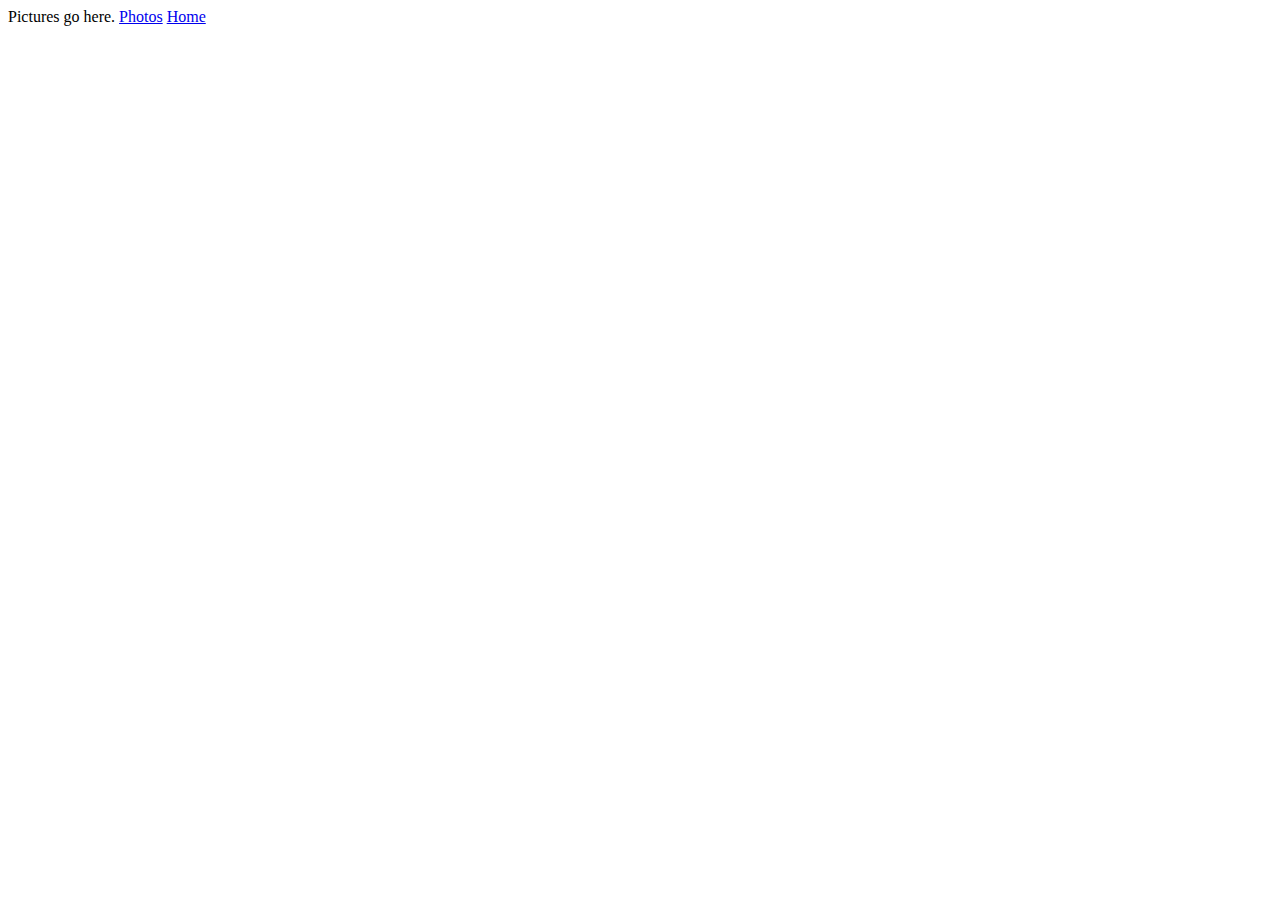
==== photos.html @ a89860b5 "Initial Commit" ====
<!DOCTYPE html>
<html>
  <head>
    <meta charset="utf-8">
    <title>Shane Fuller - Photos</title>
  </head>
  <body>
    Pictures go here.
    <a href="photos.html">Photos</a>
    <a href="index.html">Home</a>
  </body>
</html>
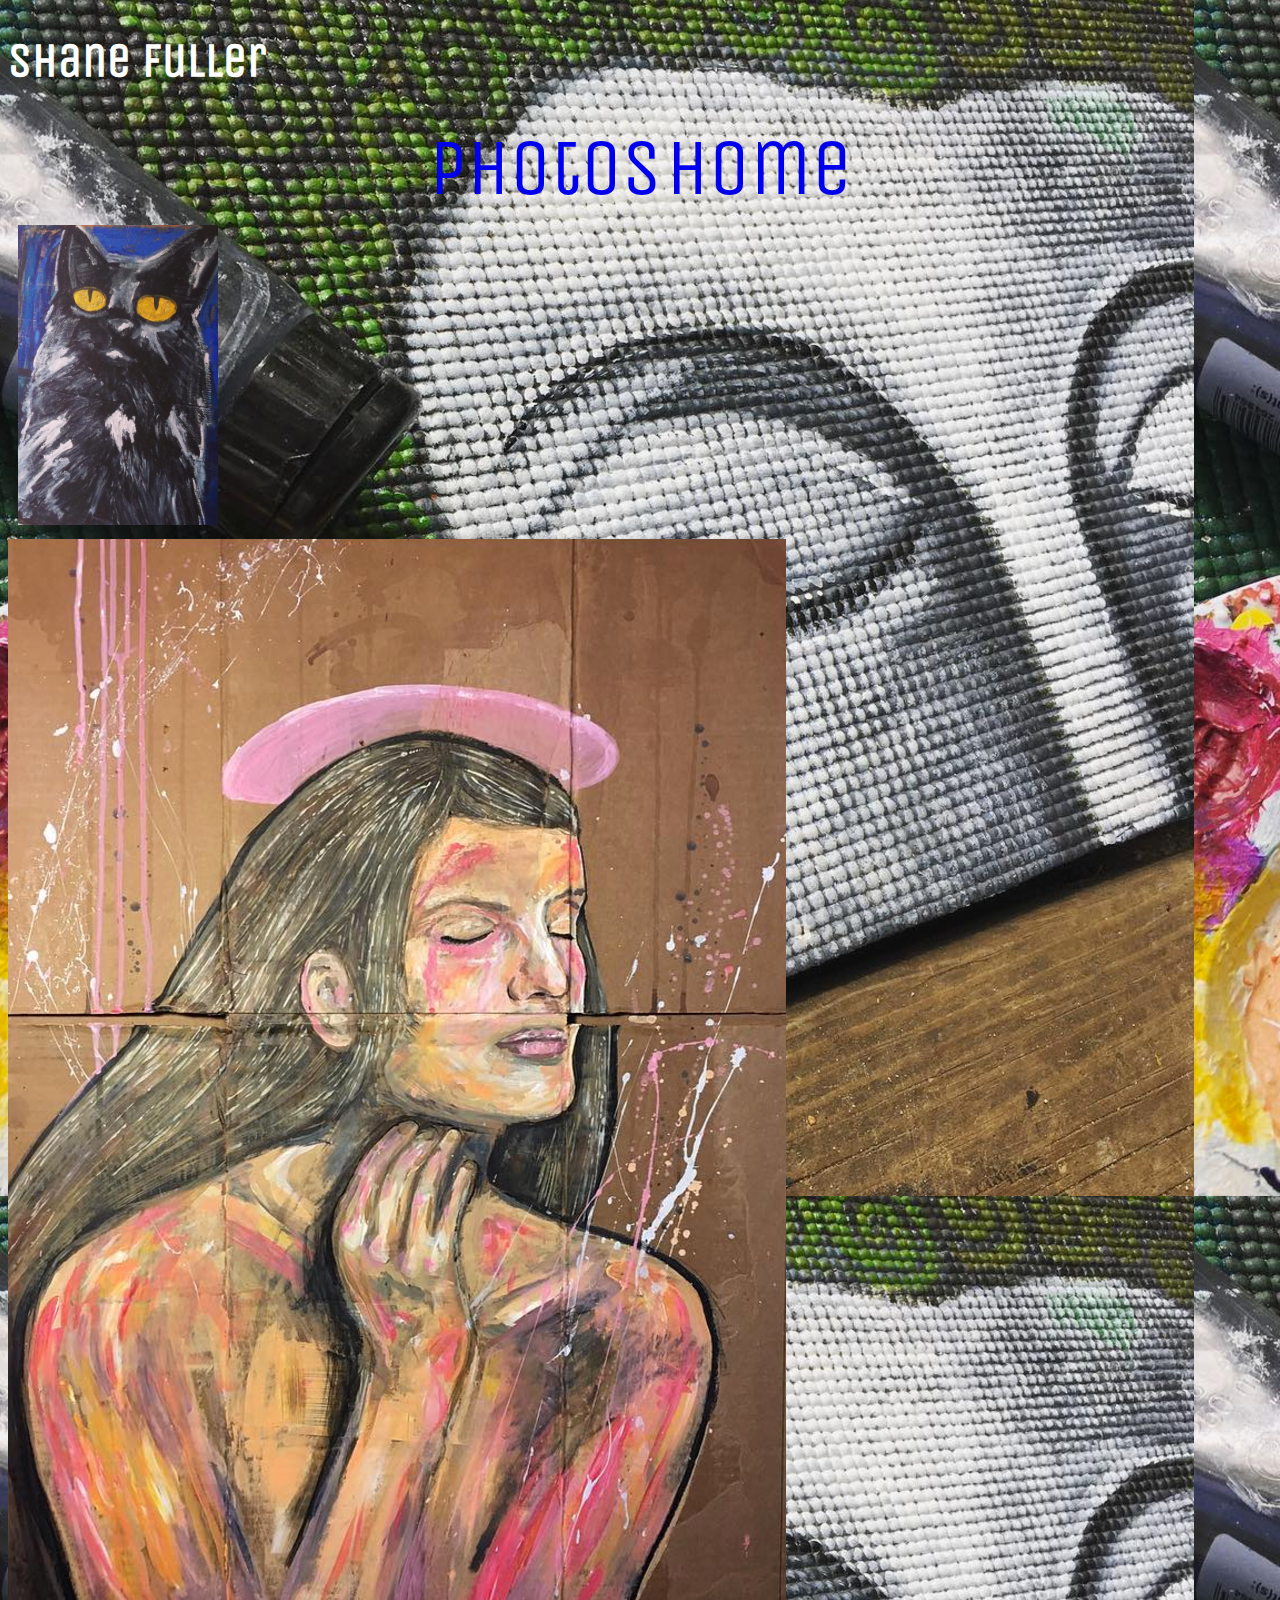
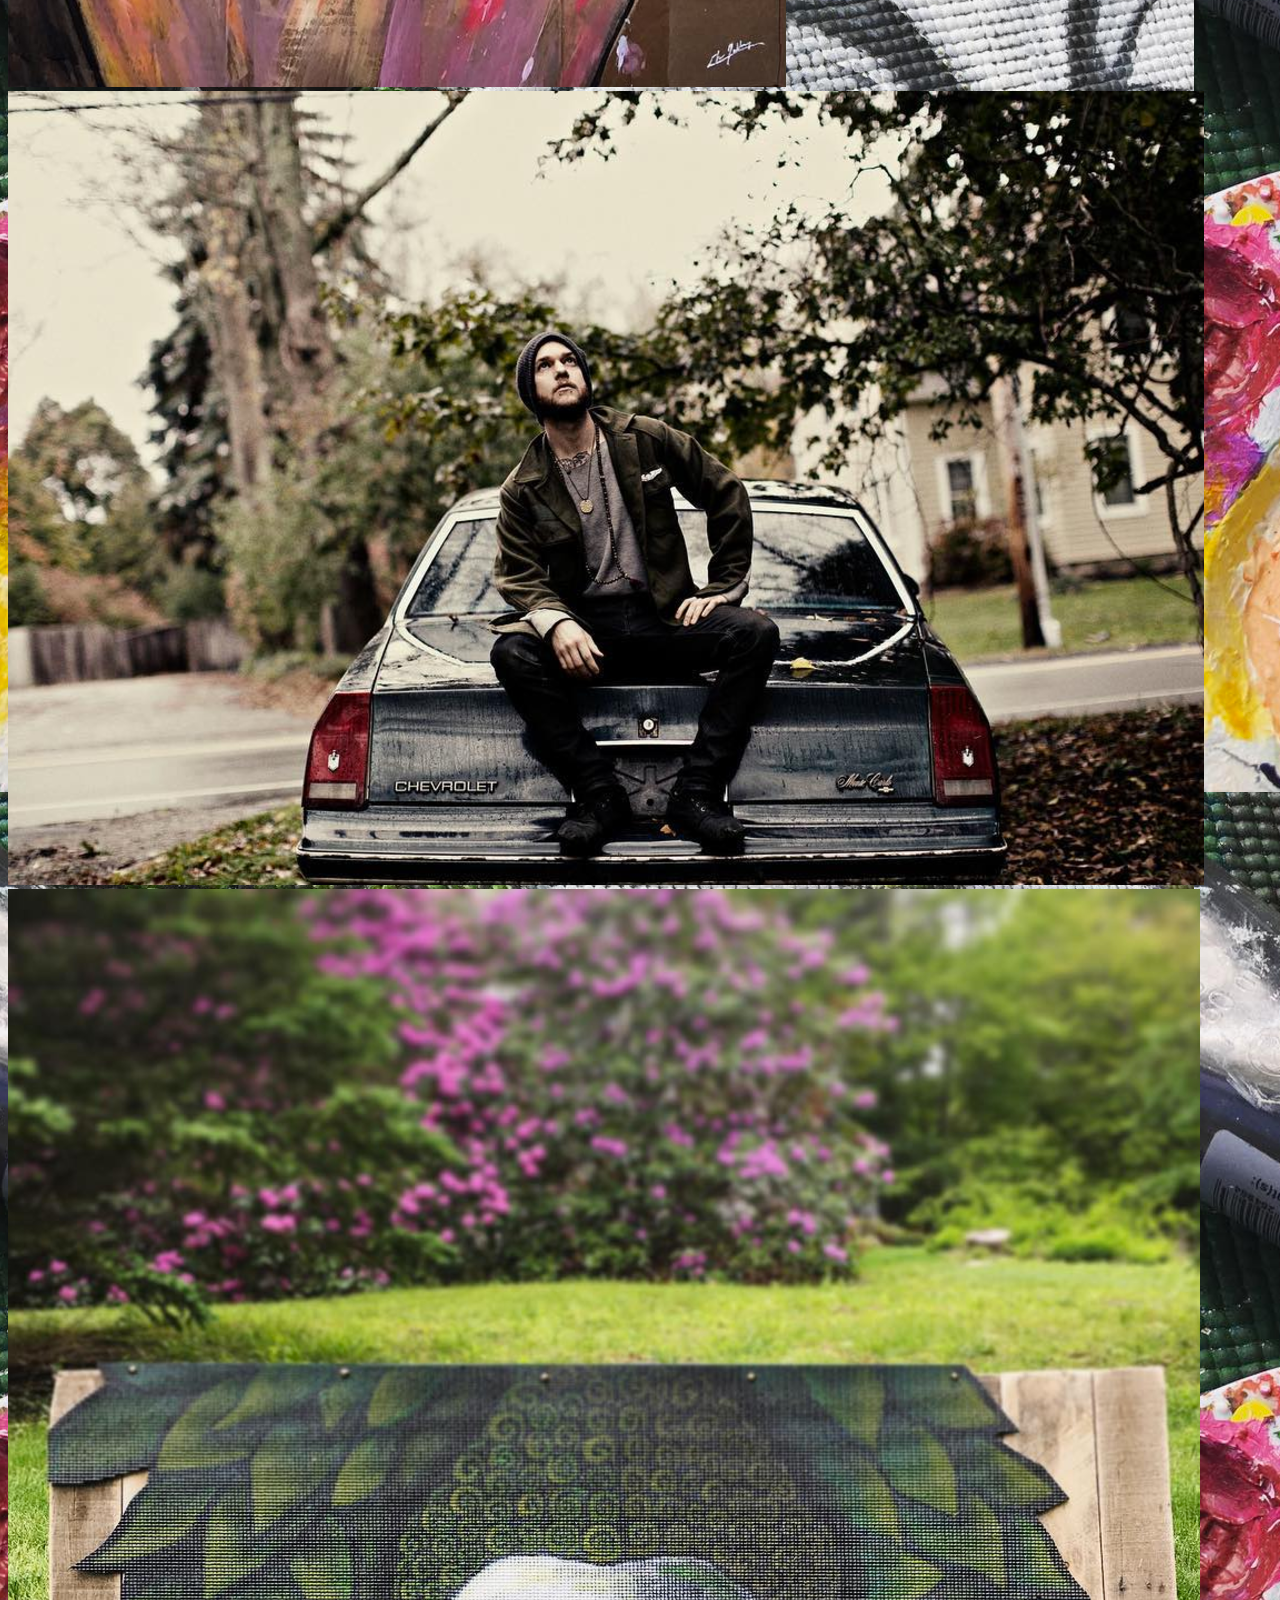
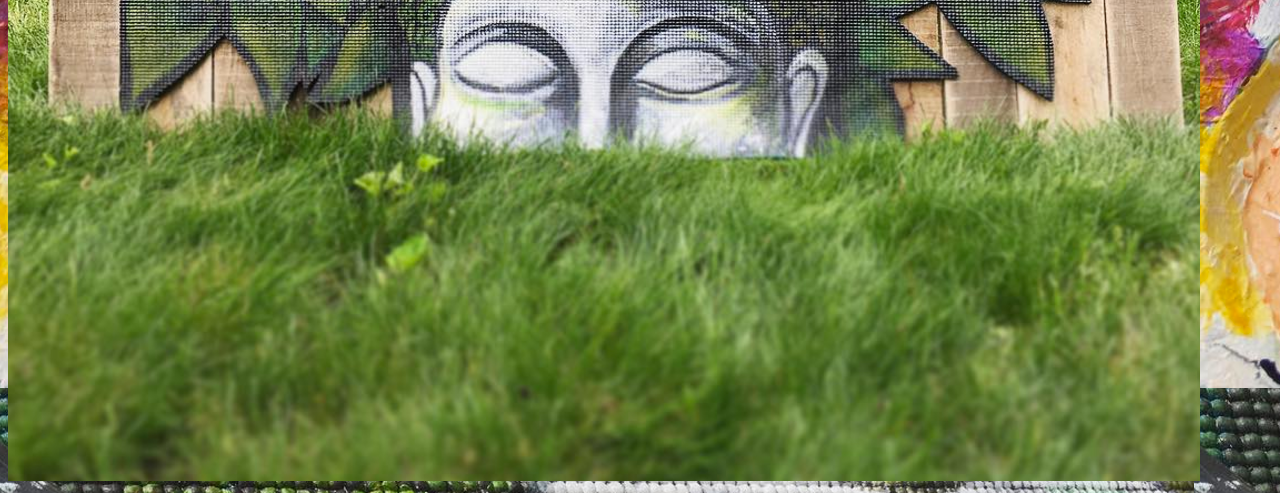
==== commit ff0fed3f: "Added images" ====
--- a/photos.html
+++ b/photos.html
@@ -1,12 +1,28 @@
 <!DOCTYPE html>
 <html>
-  <head>
-    <meta charset="utf-8">
-    <title>Shane Fuller - Photos</title>
-  </head>
-  <body>
-    Pictures go here.
-    <a href="photos.html">Photos</a>
-    <a href="index.html">Home</a>
-  </body>
+
+<head>
+  <meta charset="utf-8">
+  <title>Shane Fuller - Photos</title>
+  <link href="style.css" rel="stylesheet">
+  <link href="https://fonts.googleapis.com/css?family=Unica+One" rel="stylesheet">
+</head>
+
+<body>
+  <h1>Shane Fuller</h1>
+  <div class="navi">
+    <nav>
+      <a href="photos.html">Photos</a>
+      <a href="index.html">Home</a>
+    </nav>
+  </div>
+  <img id="logo" src="images/strongtail.png">
+  <div class="container">
+    <img src="images/halo.png">
+    <img src="images/chevy.png">
+    <img src="images/mat.png">
+
+  </div>
+</body>
+
 </html>
--- a/style.css
+++ b/style.css
@@ -0,0 +1,33 @@
+body {
+  font-family: Unica One;
+  background-image: url(images/bg.png);
+  color: white;
+}
+
+h1 {
+  font-size: 300%;
+}
+
+a {
+  text-decoration: none;
+  font-size: 500%;
+}
+.navi {
+  display: flex;
+  justify-content: center;
+}
+
+
+.container {
+
+}
+
+img {
+  height: 50%;
+}
+
+#logo {
+  height: 300px;
+  width: auto;
+  padding: 10px;
+}
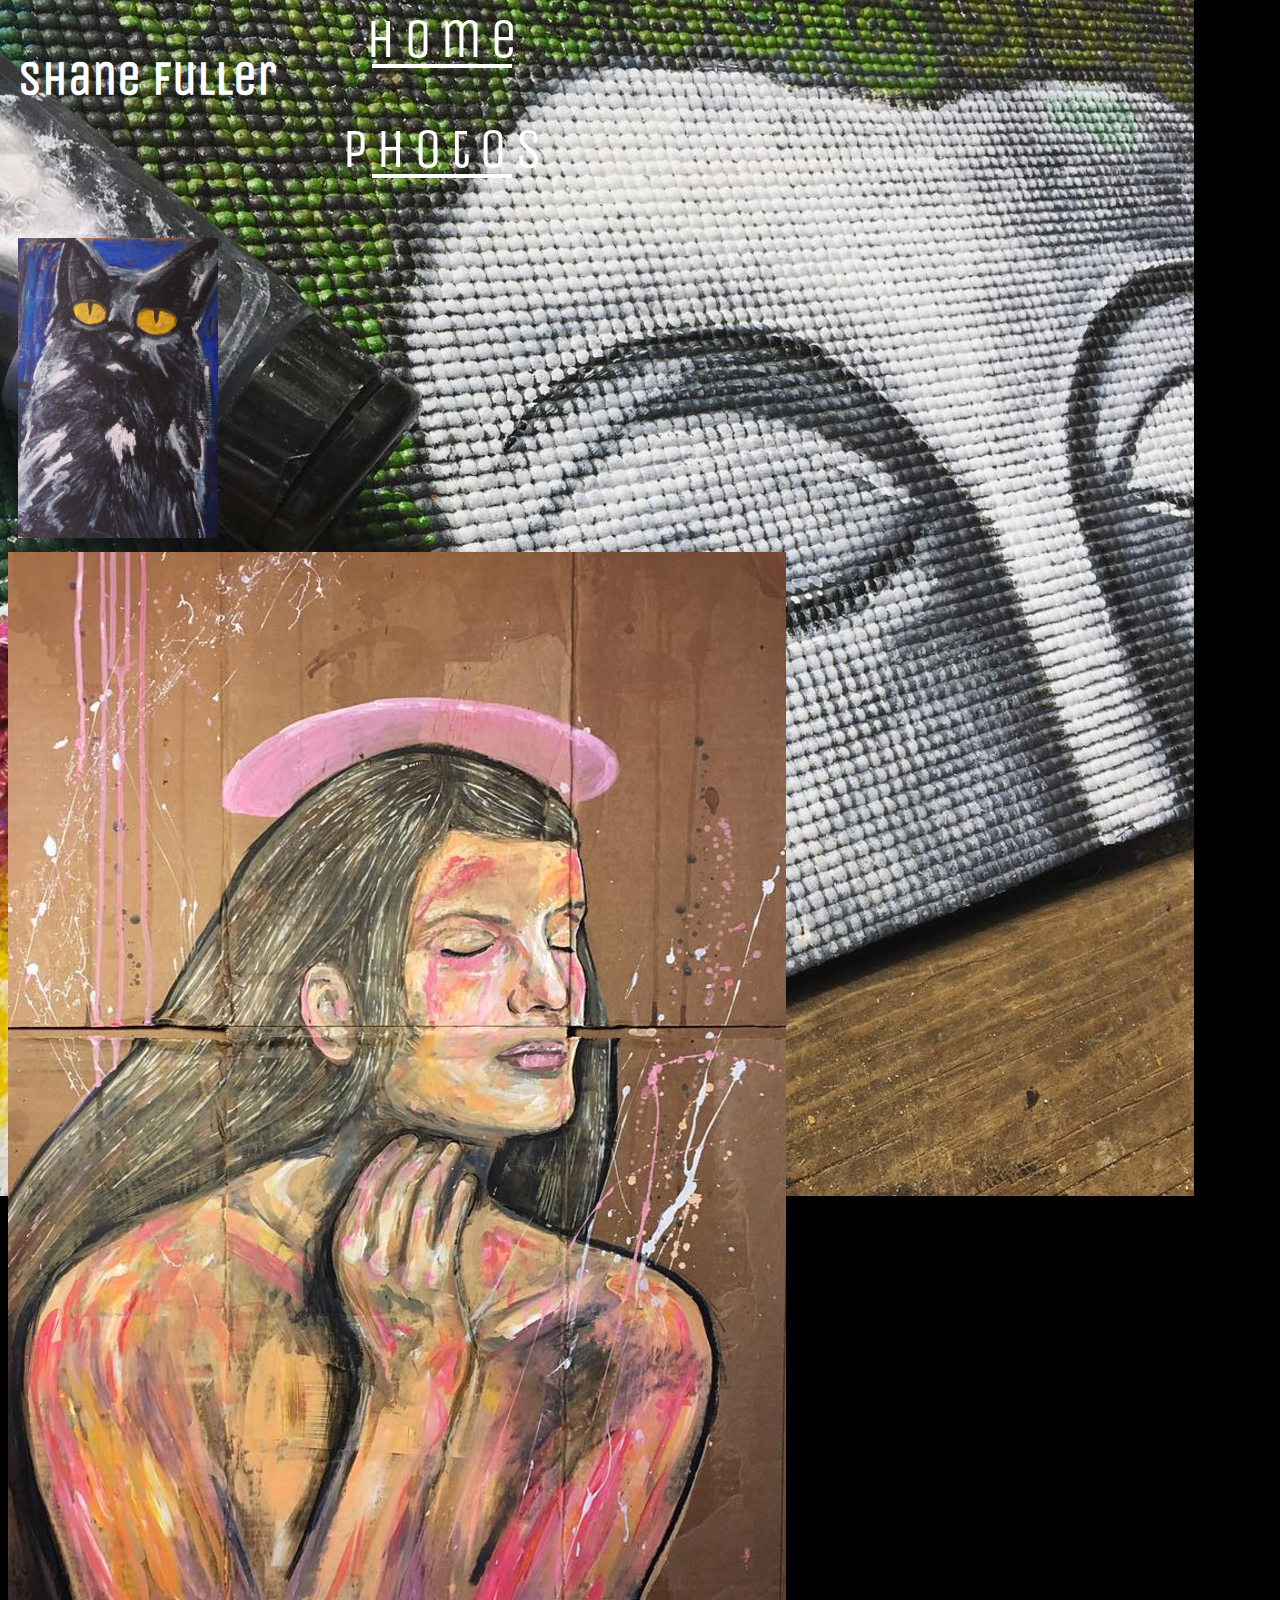
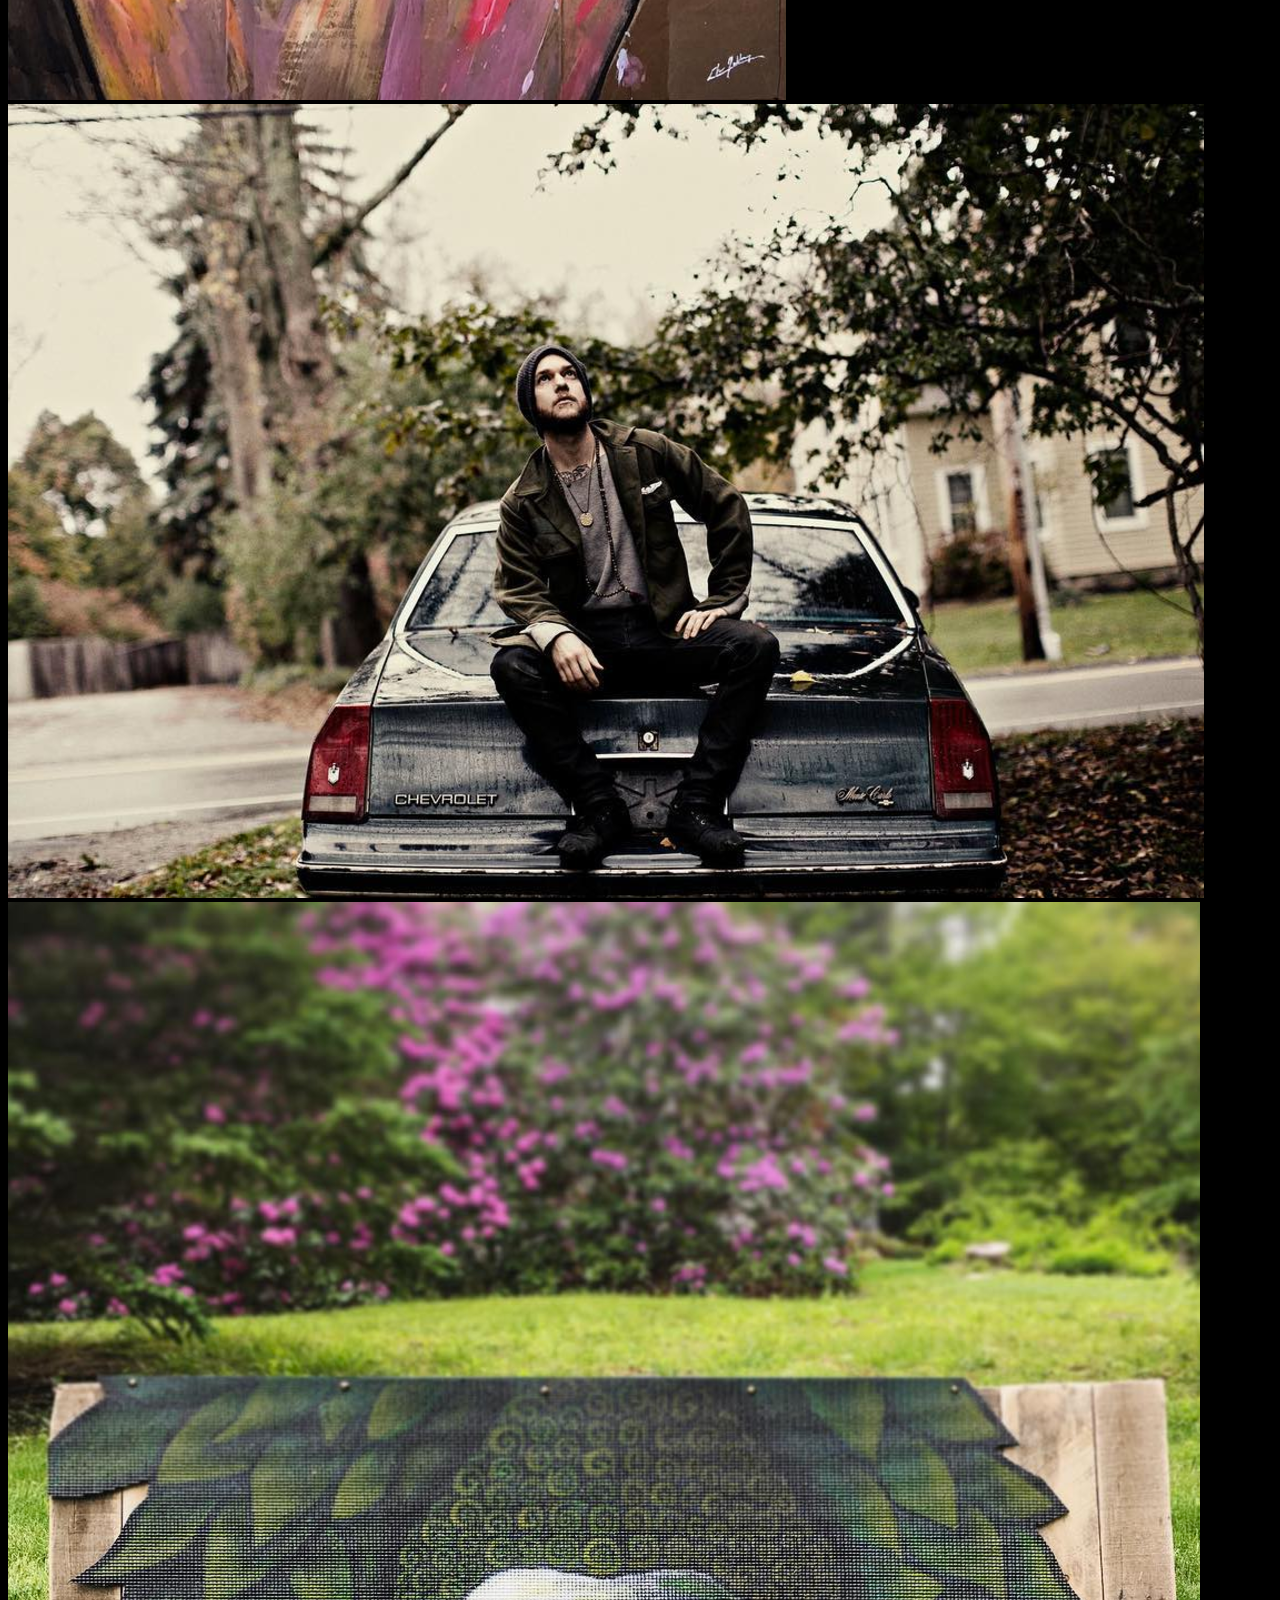
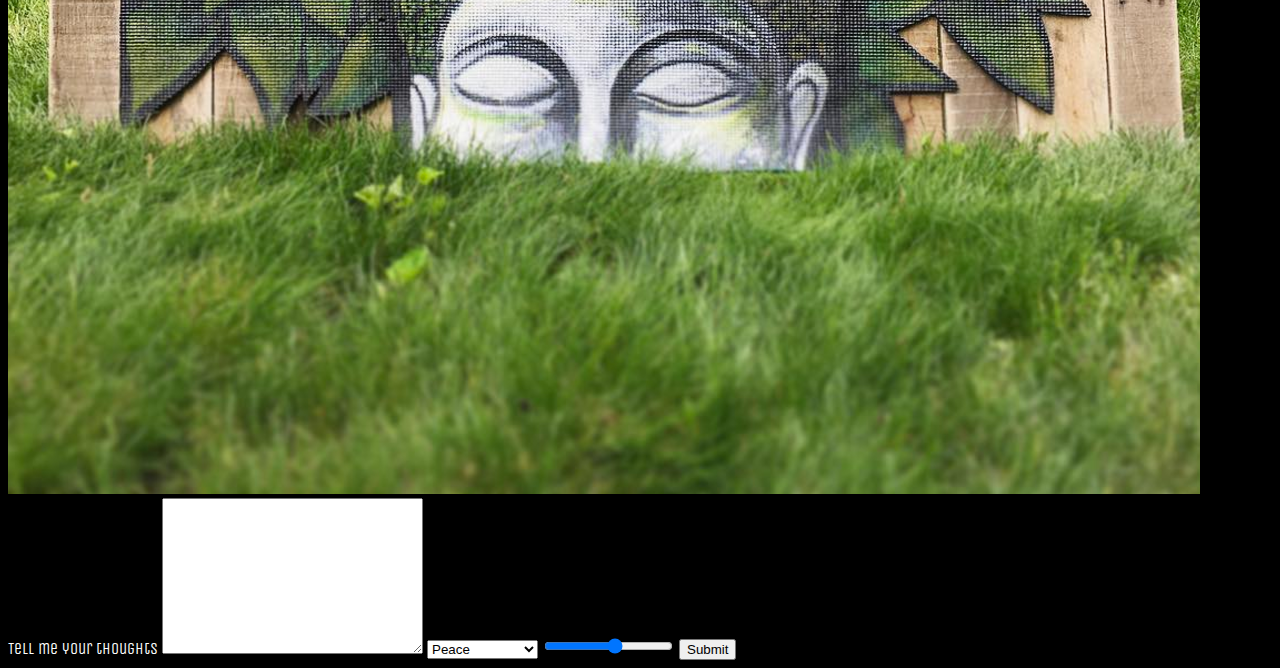
==== commit efc58590: "Added hover needs to be placed" ====
--- a/photos.html
+++ b/photos.html
@@ -9,13 +9,30 @@
 </head>
 
 <body>
-  <h1>Shane Fuller</h1>
-  <div class="navi">
-    <nav>
-      <a href="photos.html">Photos</a>
-      <a href="index.html">Home</a>
-    </nav>
+  <div class="wrapper">
+    <h1>Shane Fuller</h1>
+    <div class="navi">
+      <nav>
+        <div class="svg-wrapper">
+          <svg height="60" width="320" xmlns="http://www.w3.org/2000/svg">
+            <rect class="shape" height="60" width="320" />
+            <div class="text"><a href="index.html">
+              Home</a></div>
+          </svg>
+        </div>
+        <div class="svg-wrapper">
+          <svg height="60" width="320" xmlns="http://www.w3.org/2000/svg">
+      <rect class="shape" height="60" width="320" />
+      <div class="text"><a href="photos.html">
+        Photos</a></div>
+    </svg>
+        </div>
+    </div>
   </div>
+  </nav>
+
+
+
   <img id="logo" src="images/strongtail.png">
   <div class="container">
     <img src="images/halo.png">
@@ -23,6 +40,29 @@
     <img src="images/mat.png">
 
   </div>
+  <form class="form" action="index.html" method="post">
+    <label for="thoughts">Tell me your thoughts</label>
+    <textarea name="bio" id="bio" cols="30" rows="10"></textarea>
+
+    <select name="car" id="car">
+      <option value="peace">Peace</option>
+      <option value="faith">Faith</option>
+      <option value="inner-harmony">Inner Harmony</option>
+      <option value="intuition">Intuition</option>
+  </select>
+    <input type="range" min="1" max="10" name="thoughts" id="thoughts" value="text goes here">
+    <button type="submit" id="submit">Submit</button>
+  </form>
+
+
+
+
+
+
+
+
+
+
 </body>
 
 </html>
--- a/style.css
+++ b/style.css
@@ -1,26 +1,38 @@
 body {
   font-family: Unica One;
+  /*font-family: 'Roboto Condensed';*/
+  font-weight: 100;
   background-image: url(images/bg.png);
+  background-color: black;
+  background-repeat: no-repeat;
   color: white;
 }
 
 h1 {
   font-size: 300%;
+  padding: 10px;
 }
 
 a {
   text-decoration: none;
   font-size: 500%;
+  color: white;
 }
+
+a.hover {
+  background-image: url("images/hover.png");
+}
+
+.wrapper {
+  display: flex;
+}
+
 .navi {
-  display: flex;
-  justify-content: center;
+
 }
 
 
-.container {
-
-}
+.container {}
 
 img {
   height: 50%;
@@ -31,3 +43,36 @@
   width: auto;
   padding: 10px;
 }
+
+.svg-wrapper {
+  position: relatives;
+  top: 50%;
+  /*transform: translateY(25%);*/
+	  margin: 0 auto;
+  width: 320px;
+}
+.shape {
+  stroke-dasharray: 140 540;
+  stroke-dashoffset: -474;
+  stroke-width: 8px;
+  fill: transparent;
+  stroke: #FFFFFF;
+  border-bottom: 5px solid black;
+  transition: stroke-width 1s, stroke-dashoffset 1s, stroke-dasharray 1s;
+}
+.text {
+  font-family: 'Unica One';
+  font-size: 11px;
+  line-height: 32px;
+  letter-spacing: 8px;
+  color: #fff;
+  top: -48px;
+  position: relative;
+  text-align: center;
+
+}
+.svg-wrapper:hover .shape {
+  stroke-width: 2px;
+  stroke-dashoffset: 0;
+  stroke-dasharray: 760;
+}
